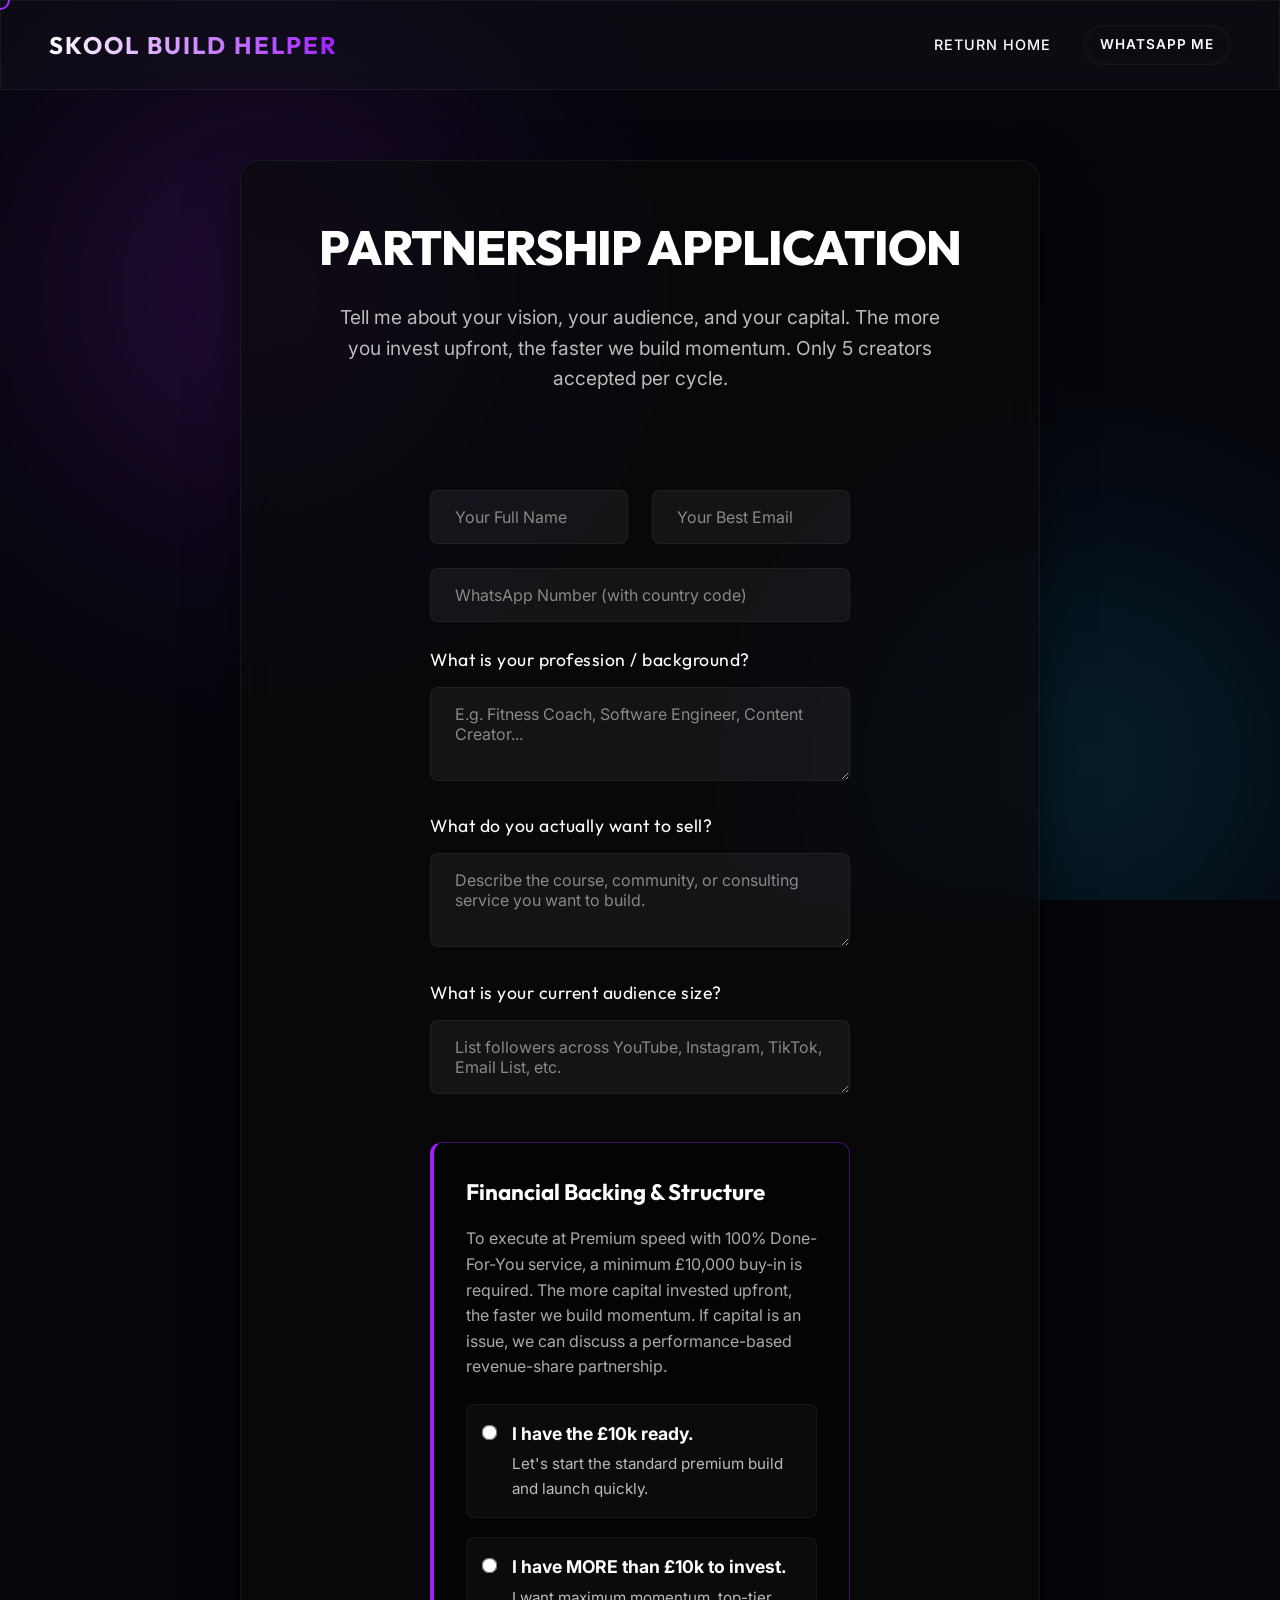
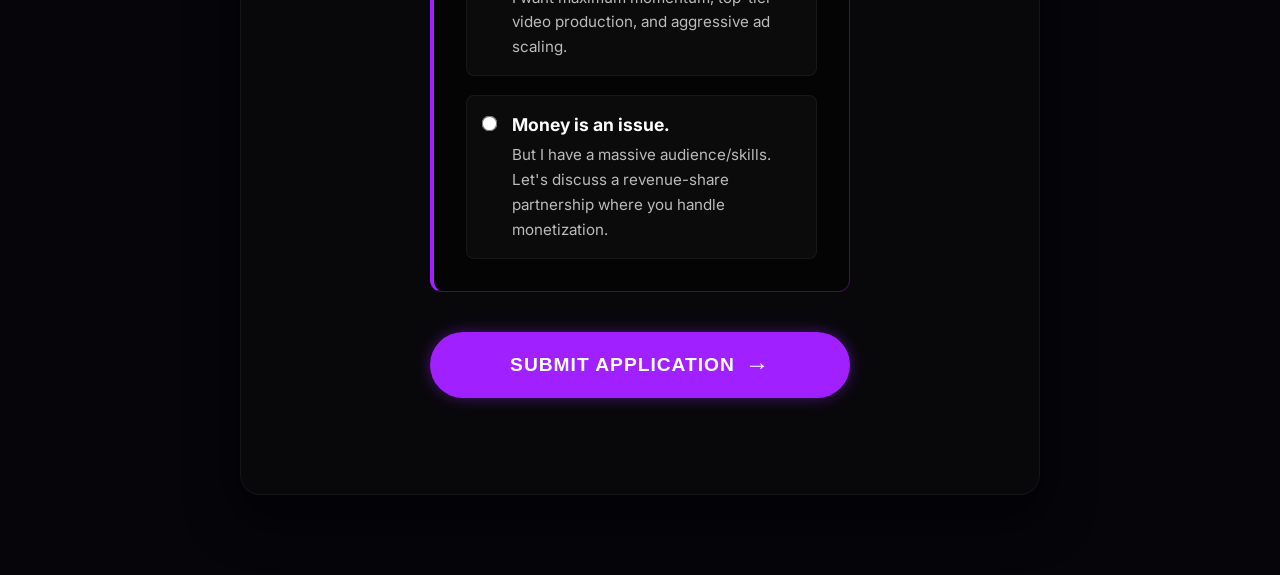
==== apply.html @ 01509dc5 "Added application form page and updated hero buttons with alternative WhatsApp split paths" ====
<!DOCTYPE html>
<html lang="en">
<head>
  <meta charset="UTF-8">
  <meta name="viewport" content="width=device-width, initial-scale=1.0">
  <title>Apply For Partnership | SKOOL BUILD HELPER</title>
  <meta name="description" content="Apply for a 100% Done-For-You Skool community build or revenue-share partnership.">
  <link rel="preconnect" href="https://fonts.googleapis.com">
  <link rel="preconnect" href="https://fonts.gstatic.com" crossorigin>
  <link href="https://fonts.googleapis.com/css2?family=Inter:wght@300;400;500;600&family=Outfit:wght@400;500;700;800&display=swap" rel="stylesheet">
  <link rel="stylesheet" href="styles.css">
</head>
<body>

  <!-- Background Layer -->
  <div class="abstract-bg">
    <div class="wireframe-layer"></div>
    <div class="orb orb-1"></div>
    <div class="orb orb-2"></div>
    <div class="glow-layer"></div>
  </div>

  <div class="cursor"></div>

  <!-- Navigation -->
  <nav class="desktop-nav glass" style="display: flex; justify-content: space-between; align-items: center; padding: 1.5rem 3rem; position: fixed; width: 100%; top: 0; z-index: 1000; border-bottom: 1px solid var(--glass-border);">
    <div class="logo">
      <h2 style="margin: 0; font-family: var(--font-heading); color: #fff; font-size: 1.5rem; letter-spacing: 2px;">SKOOL BUILD HELPER</h2>
    </div>
    <ul class="nav-links" style="list-style: none; display: flex; gap: 2rem; margin: 0; padding: 0; align-items: center;">
      <li><a href="index.html" style="color: #fff; text-decoration: none; font-weight: 500; letter-spacing: 1px; transition: color 0.3s ease;">RETURN HOME</a></li>
      <li><a href="https://wa.me/447538068550" class="btn btn-outline" style="border-width: 1px; padding: 0.5rem 1rem;">WHATSAPP ME</a></li>
    </ul>
  </nav>

  <main style="padding-top: 10rem; padding-bottom: 5rem; min-height: 100vh; display: flex; align-items: center; justify-content: center;">
    <div class="container" style="width: 100%; max-width: 1200px; margin: 0 auto; padding: 0 2rem;">
      
      <div class="glass-card section-card slide-up visible" style="max-width: 800px; margin: 0 auto; padding: 3rem; background: rgba(10, 10, 12, 0.7); backdrop-filter: blur(20px); -webkit-backdrop-filter: blur(20px); border: 1px solid var(--glass-border); border-radius: 20px; box-shadow: 0 20px 50px rgba(0,0,0,0.5);">
        <div style="text-align: center; margin-bottom: 3rem;">
          <h2 class="section-title" style="font-size: 3rem; font-family: var(--font-heading); font-weight: 800; letter-spacing: -1px; margin-bottom: 1rem; color: #fff;">PARTNERSHIP <span style="color: var(--accent-light);">APPLICATION</span></h2>
          <p style="color: #bbb; font-size: 1.2rem; line-height: 1.6; max-width: 600px; margin: 0 auto;">Tell me about your vision, your audience, and your capital. The more you invest upfront, the faster we build momentum. Only 5 creators accepted per cycle.</p>
        </div>
        
        <form class="waitlist-form" action="https://formsubmit.co/your-email-here" method="POST" style="display: flex; flex-direction: column; gap: 1.5rem;">
          
          <!-- Basic Info -->
          <div style="display: grid; grid-template-columns: 1fr 1fr; gap: 1.5rem;">
            <input type="text" name="name" class="form-input" placeholder="Your Full Name" required style="width: 100%; padding: 1rem 1.5rem; background: rgba(255, 255, 255, 0.05); border: 1px solid var(--glass-border); border-radius: 8px; color: #fff; font-family: var(--font-body); outline: none; transition: border-color 0.3s ease;">
            <input type="email" name="email" class="form-input" placeholder="Your Best Email" required style="width: 100%; padding: 1rem 1.5rem; background: rgba(255, 255, 255, 0.05); border: 1px solid var(--glass-border); border-radius: 8px; color: #fff; font-family: var(--font-body); outline: none; transition: border-color 0.3s ease;">
          </div>
          
          <input type="tel" name="phone" class="form-input" placeholder="WhatsApp Number (with country code)" required style="width: 100%; padding: 1rem 1.5rem; background: rgba(255, 255, 255, 0.05); border: 1px solid var(--glass-border); border-radius: 8px; color: #fff; font-family: var(--font-body); outline: none; transition: border-color 0.3s ease;">
          
          <!-- Deep Dive Questions -->
          <div>
            <label style="display: block; color: #fff; font-family: var(--font-heading); margin-bottom: 0.8rem; font-size: 1.1rem; letter-spacing: 0.5px;">What is your profession / background?</label>
            <textarea name="profession" class="form-input" rows="3" placeholder="E.g. Fitness Coach, Software Engineer, Content Creator..." required style="width: 100%; padding: 1rem 1.5rem; background: rgba(255, 255, 255, 0.05); border: 1px solid var(--glass-border); border-radius: 8px; color: #fff; font-family: var(--font-body); outline: none; transition: border-color 0.3s ease; resize: vertical;"></textarea>
          </div>

          <div>
            <label style="display: block; color: #fff; font-family: var(--font-heading); margin-bottom: 0.8rem; font-size: 1.1rem; letter-spacing: 0.5px;">What do you actually want to sell?</label>
            <textarea name="offer" class="form-input" rows="3" placeholder="Describe the course, community, or consulting service you want to build." required style="width: 100%; padding: 1rem 1.5rem; background: rgba(255, 255, 255, 0.05); border: 1px solid var(--glass-border); border-radius: 8px; color: #fff; font-family: var(--font-body); outline: none; transition: border-color 0.3s ease; resize: vertical;"></textarea>
          </div>

          <div>
            <label style="display: block; color: #fff; font-family: var(--font-heading); margin-bottom: 0.8rem; font-size: 1.1rem; letter-spacing: 0.5px;">What is your current audience size?</label>
            <textarea name="audience" class="form-input" rows="2" placeholder="List followers across YouTube, Instagram, TikTok, Email List, etc." required style="width: 100%; padding: 1rem 1.5rem; background: rgba(255, 255, 255, 0.05); border: 1px solid var(--glass-border); border-radius: 8px; color: #fff; font-family: var(--font-body); outline: none; transition: border-color 0.3s ease; resize: vertical;"></textarea>
          </div>

          <!-- Financial Qualification -->
          <div style="margin-top: 1rem; padding: 2rem; background: rgba(0,0,0,0.4); border-radius: 12px; border: 1px solid rgba(160,32,255,0.4); border-left: 4px solid var(--accent-color);">
            <label style="display: block; color: var(--accent-light); font-family: var(--font-heading); margin-bottom: 1rem; font-size: 1.4rem; font-weight: 700;">Financial Backing &amp; Structure</label>
            <p style="color: #aaa; margin-bottom: 1.5rem; font-size: 1rem; line-height: 1.6;">To execute at Premium speed with 100% Done-For-You service, a minimum £10,000 buy-in is required. The more capital invested upfront, the faster we build momentum. If capital is an issue, we can discuss a performance-based revenue-share partnership.</p>
            
            <div style="display: flex; flex-direction: column; gap: 1.2rem;">
              
              <label style="color: #fff; display: flex; align-items: flex-start; gap: 1rem; cursor: pointer; padding: 1rem; background: rgba(255,255,255,0.03); border: 1px solid var(--glass-border); border-radius: 8px; transition: background 0.2s ease;">
                <input type="radio" name="funding" value="10k_ready" required style="margin-top: 5px; transform: scale(1.2); accent-color: var(--accent-color);">
                <div style="line-height: 1.5;">
                  <strong style="display: block; font-size: 1.1rem; color: #fff; margin-bottom: 4px;">I have the £10k ready.</strong>
                  <span style="color: #bbb; font-size: 0.95rem;">Let's start the standard premium build and launch quickly.</span>
                </div>
              </label>
              
              <label style="color: #fff; display: flex; align-items: flex-start; gap: 1rem; cursor: pointer; padding: 1rem; background: rgba(255,255,255,0.03); border: 1px solid var(--glass-border); border-radius: 8px; transition: background 0.2s ease;">
                <input type="radio" name="funding" value="more_than_10k" style="margin-top: 5px; transform: scale(1.2); accent-color: var(--accent-color);">
                <div style="line-height: 1.5;">
                  <strong style="display: block; font-size: 1.1rem; color: #fff; margin-bottom: 4px;">I have MORE than £10k to invest.</strong>
                  <span style="color: #bbb; font-size: 0.95rem;">I want maximum momentum, top-tier video production, and aggressive ad scaling.</span>
                </div>
              </label>
              
              <label style="color: #fff; display: flex; align-items: flex-start; gap: 1rem; cursor: pointer; padding: 1rem; background: rgba(255,255,255,0.03); border: 1px solid var(--glass-border); border-radius: 8px; transition: background 0.2s ease;">
                <input type="radio" name="funding" value="revenue_share" style="margin-top: 5px; transform: scale(1.2); accent-color: var(--accent-color);">
                <div style="line-height: 1.5;">
                  <strong style="display: block; font-size: 1.1rem; color: #fff; margin-bottom: 4px;">Money is an issue.</strong>
                  <span style="color: #bbb; font-size: 0.95rem;">But I have a massive audience/skills. Let's discuss a revenue-share partnership where you handle monetization.</span>
                </div>
              </label>

            </div>
          </div>

          <button type="submit" class="btn btn-primary form-submit" style="margin-top: 1rem; font-size: 1.2rem; padding: 1.2rem; width: 100%; border: none; cursor: pointer; display: flex; justify-content: center; align-items: center; gap: 10px;">
            <span>SUBMIT APPLICATION</span>
            <span style="font-size: 1.5rem;">→</span>
          </button>
        </form>
      </div>

    </div>
  </main>

  <script src="script.js"></script>
  
  <style>
    .form-input:focus {
      border-color: var(--accent-color) !important;
      box-shadow: 0 0 15px rgba(160,32,255,0.2) !important;
    }
    label:hover {
      background: rgba(255,255,255,0.08) !important;
    }
  </style>
</body>
</html>
---- styles.css ----
:root {
  --bg-color: #05050a;
  --text-color: #ffffff;
  --accent-color: #a020ff;
  --accent-hover: #b84dff;
  --glass-bg: rgba(20, 20, 30, 0.4);
  --glass-border: rgba(255, 255, 255, 0.05);
  --font-heading: 'Outfit', sans-serif;
  --font-body: 'Inter', sans-serif;
}

* {
  box-sizing: border-box;
  margin: 0;
  padding: 0;
}

body {
  background-color: var(--bg-color);
  color: var(--text-color);
  font-family: var(--font-body);
  line-height: 1.6;
  overflow-x: hidden;
  cursor: none;
}

/* Custom Cursor */
.cursor {
  width: 20px;
  height: 20px;
  border: 2px solid var(--accent-color);
  border-radius: 50%;
  position: fixed;
  pointer-events: none;
  z-index: 9999;
  transform: translate(-50%, -50%);
  transition: transform 0.1s ease, background 0.2s ease;
  mix-blend-mode: screen;
}
.cursor.hovered {
  background: var(--accent-color);
  transform: translate(-50%, -50%) scale(1.5);
}

h1, h2, h3, .logo {
  font-family: var(--font-heading);
}

a {
  text-decoration: none;
  color: inherit;
  cursor: none;
}

.container {
  max-width: 1200px;
  margin: 0 auto;
  padding: 0 2rem;
}

.text-center { text-align: center; }
.text-left { text-align: left; }
.mt-4 { margin-top: 2rem; }

/* Glassmorphism */
.glass {
  background: var(--glass-bg);
  backdrop-filter: blur(12px);
  -webkit-backdrop-filter: blur(12px);
  border: 1px solid var(--glass-border);
}

.glass-card {
  background: rgba(30, 30, 40, 0.4);
  backdrop-filter: blur(16px);
  -webkit-backdrop-filter: blur(16px);
  border: 1px solid rgba(255, 255, 255, 0.08);
  border-radius: 24px;
  padding: 4rem;
  box-shadow: 0 8px 32px 0 rgba(0, 0, 0, 0.5);
}

/* Navbar */
.navbar {
  position: fixed;
  top: 0;
  width: 100%;
  z-index: 100;
  border-bottom: 1px solid var(--glass-border);
}

.nav-container {
  display: flex;
  justify-content: space-between;
  align-items: center;
  max-width: 1400px;
  margin: 0 auto;
  padding: 1rem 2rem;
}

.logo {
  font-size: 1.5rem;
  font-weight: 900;
  letter-spacing: 2px;
  background: linear-gradient(to right, #fff, var(--accent-color));
  -webkit-background-clip: text;
  background-clip: text;
  -webkit-text-fill-color: transparent;
  text-transform: uppercase;
}

.nav-links {
  display: flex;
  gap: 2rem;
  align-items: center;
}

.nav-links a:not(.btn) {
  font-size: 0.9rem;
  font-weight: 500;
  text-transform: uppercase;
  letter-spacing: 1px;
  transition: color 0.3s;
}

.nav-links a:not(.btn):hover {
  color: var(--accent-hover);
}

/* Buttons */
.btn {
  display: inline-flex;
  align-items: center;
  justify-content: center;
  padding: 0.8rem 1.5rem;
  border-radius: 50px;
  font-weight: 600;
  text-transform: uppercase;
  letter-spacing: 1px;
  font-size: 0.85rem;
  cursor: none;
  transition: all 0.3s ease;
  position: relative;
  overflow: hidden;
}

.btn.lg {
  padding: 1rem 2.5rem;
  font-size: 1rem;
}

.btn-primary {
  background: var(--accent-color);
  color: #fff;
  border: 1px solid var(--accent-color);
  box-shadow: 0 0 15px rgba(160, 32, 255, 0.4);
}

.btn-primary:hover {
  background: var(--accent-hover);
  box-shadow: 0 0 25px rgba(160, 32, 255, 0.6);
  transform: translateY(-2px);
}

.btn-outline {
  background: transparent;
  color: #fff;
  border: 1px solid var(--glass-border);
  box-shadow: inset 0 0 10px rgba(255, 255, 255, 0.05);
}

.btn-outline:hover {
  background: rgba(255, 255, 255, 0.05);
  border-color: rgba(255, 255, 255, 0.2);
  transform: translateY(-2px);
}

/* Shining Effect */
.button-shine::after {
  content: '';
  position: absolute;
  top: 0;
  left: -100%;
  width: 50%;
  height: 100%;
  background: linear-gradient(90deg, transparent, rgba(255,255,255,0.4), transparent);
  transform: skewX(-20deg);
  animation: shine 4s infinite;
}

@keyframes shine {
  0% { left: -100%; }
  20% { left: 200%; }
  100% { left: 200%; }
}

/* Hero Section */
.hero {
  min-height: 100vh;
  display: flex;
  align-items: center;
  justify-content: center;
  position: relative;
  padding-top: 80px;
  overflow: hidden;
}

/* Animated Abstract Background */
.abstract-bg {
  position: fixed;
  top: 0;
  left: 0;
  width: 100vw;
  height: 100vh;
  z-index: -2;
  overflow: hidden;
  background: var(--bg-color);
}

.abstract-grid {
  position: absolute;
  width: 200vw;
  height: 200vh;
  top: 0; left: -50vw;
  background-image:
    linear-gradient(rgba(160, 32, 255, 0.08) 1px, transparent 1px),
    linear-gradient(90deg, rgba(160, 32, 255, 0.08) 1px, transparent 1px);
  background-size: 60px 60px;
  transform: perspective(600px) rotateX(60deg) translateY(-100px);
  animation: gridMove 20s linear infinite;
  mask-image: linear-gradient(to top, rgba(0,0,0,1) 0%, rgba(0,0,0,0) 100%);
  -webkit-mask-image: linear-gradient(to top, rgba(0,0,0,1) 0%, rgba(0,0,0,0) 100%);
}

.wireframe-layer {
  position: absolute;
  inset: 0;
  background: repeating-linear-gradient(
    45deg,
    rgba(160, 32, 255, 0.02) 0px,
    rgba(160, 32, 255, 0.02) 2px,
    transparent 2px,
    transparent 15px
  );
  z-index: 0;
  mask-image: radial-gradient(circle at center, rgba(0,0,0,1) 0%, rgba(0,0,0,0) 60%);
  -webkit-mask-image: radial-gradient(circle at center, rgba(0,0,0,1) 0%, rgba(0,0,0,0) 60%);
  pointer-events: none;
  opacity: 0.6;
}

@keyframes gridMove {
  0% { transform: perspective(600px) rotateX(60deg) translateY(-100px); }
  100% { transform: perspective(600px) rotateX(60deg) translateY(-50px); }
}

.orb {
  position: absolute;
  border-radius: 50%;
  filter: blur(80px);
  opacity: 0.5;
  animation: orb-float 20s infinite ease-in-out alternate;
  mix-blend-mode: screen;
}

.orb-1 {
  width: 60vw;
  height: 60vw;
  max-width: 800px;
  max-height: 800px;
  background: radial-gradient(circle, rgba(160, 32, 255, 0.4) 0%, rgba(48, 0, 128, 0.1) 60%, transparent 100%);
  top: -10%;
  left: -10%;
  animation-duration: 25s;
}

.orb-2 {
  width: 50vw;
  height: 50vw;
  max-width: 700px;
  max-height: 700px;
  background: radial-gradient(circle, rgba(0, 200, 255, 0.3) 0%, rgba(0, 100, 200, 0.1) 60%, transparent 100%);
  bottom: -20%;
  right: -10%;
  animation-duration: 22s;
  animation-delay: -5s;
}

.orb-3 {
  width: 40vw;
  height: 40vw;
  max-width: 600px;
  max-height: 600px;
  background: radial-gradient(circle, rgba(255, 50, 150, 0.3) 0%, rgba(150, 0, 100, 0.1) 60%, transparent 100%);
  top: 40%;
  left: 30%;
  animation-duration: 28s;
  animation-delay: -10s;
}

@keyframes orb-float {
  0% { transform: translate(0, 0) scale(1); }
  33% { transform: translate(10vw, -10vh) scale(1.1); }
  66% { transform: translate(-5vw, 15vh) scale(0.9); }
  100% { transform: translate(0, 0) scale(1); }
}

.hero-content {
  text-align: center;
  max-width: 900px;
  padding: 2rem;
  z-index: 1;
}

.ambient-float {
  animation: float 6s ease-in-out infinite;
}

@keyframes float {
  0% { transform: translateY(0px); }
  50% { transform: translateY(-15px); }
  100% { transform: translateY(0px); }
}

.subtitle {
  font-size: 0.9rem;
  letter-spacing: 4px;
  color: var(--accent-color);
  font-weight: 700;
  text-transform: uppercase;
  margin-bottom: 2rem;
  filter: drop-shadow(0 0 8px rgba(160,32,255,0.6));
}

.glowing-subtitle {
  font-size: 1.2rem;
  letter-spacing: 6px;
  background: linear-gradient(90deg, #fff, var(--accent-color), #fff);
  -webkit-background-clip: text;
  background-clip: text;
  -webkit-text-fill-color: transparent;
  background-size: 200% auto;
  animation: shine-text 3s linear infinite;
}

@keyframes shine-text {
  0% { background-position: 0% center; }
  100% { background-position: 200% center; }
}

.hero-title {
  font-size: 5rem;
  line-height: 1.1;
  margin-bottom: 1.5rem;
  background: linear-gradient(to bottom right, #fff, #bbbbcc);
  -webkit-background-clip: text;
  background-clip: text;
  -webkit-text-fill-color: transparent;
}

.hero-description {
  font-size: 1.25rem;
  color: #ccc;
  margin-bottom: 3rem;
  max-width: 700px;
  margin-left: auto;
  margin-right: auto;
}

.hero-actions {
  display: flex;
  gap: 1.5rem;
  justify-content: center;
  align-items: center;
}

/* Sections */
section {
  padding: 6rem 0;
}

.section-title {
  font-size: 3rem;
  margin-bottom: 1rem;
  text-align: center;
}

.section-subtitle {
  text-align: center;
  color: #aaa;
  margin-bottom: 4rem;
  font-size: 1.1rem;
}

.grid-3 {
  display: grid;
  grid-template-columns: repeat(auto-fit, minmax(300px, 1fr));
  gap: 2rem;
  margin-top: 4rem;
}

.feature-card {
  padding: 2.5rem;
  border-radius: 20px;
  transition: transform 0.3s, box-shadow 0.3s, background 0.3s;
  background: rgba(30, 30, 40, 0.3);
}

.feature-card:hover {
  transform: translateY(-8px);
  box-shadow: 0 10px 30px rgba(160, 32, 255, 0.15);
  border-color: rgba(160, 32, 255, 0.4);
}

.feature-card h3 {
  font-size: 1.5rem;
  margin-bottom: 1rem;
  color: #fff;
}

.feature-card p {
  color: #bbb;
  font-size: 1.05rem;
}

.about-grid {
  display: flex;
  flex-direction: column;
  align-items: center;
  text-align: center;
  max-width: 800px;
  margin: 0 auto;
}

.about-content p {
  color: #ccc;
  font-size: 1.15rem;
  margin-bottom: 1.5rem;
}

/* Pricing Section */
.pricing-card {
  max-width: 550px;
  margin: 0 auto;
  text-align: center;
}

.price {
  font-size: 2.5rem;
  font-family: var(--font-heading);
  font-weight: 700;
  margin: 1.5rem 0;
  color: var(--accent-color);
  text-shadow: 0 0 15px rgba(160, 32, 255, 0.5);
}

.benefits {
  list-style: none;
  text-align: left;
  margin: 2rem auto;
  max-width: 400px;
}

.benefits li {
  margin-bottom: 1.2rem;
  color: #ddd;
  position: relative;
  padding-left: 2rem;
  font-size: 1.1rem;
}

.benefits li::before {
  content: '✦';
  color: var(--accent-color);
  position: absolute;
  left: 0;
}

/* ROI Section Grid Elements */
.math-variant {
  padding: 2.5rem 1.5rem;
  transition: transform 0.3s ease, border-color 0.3s ease;
}

.math-variant:hover {
  transform: translateY(-5px) scale(1.02);
  border-color: rgba(160, 32, 255, 0.4);
}

.math-label {
  font-size: 1.2rem;
  color: #bbb;
  margin-bottom: 1rem;
  font-family: var(--font-heading);
}

.math-members {
  font-size: 2.5rem;
  color: var(--accent-color);
  font-weight: 700;
  font-family: var(--font-heading);
  line-height: 1;
}

.math-sub {
  color: #666;
  font-size: 0.85rem;
  text-transform: uppercase;
  letter-spacing: 2px;
  margin-top: 0.5rem;
}

.math-total {
  font-size: 1.4rem;
  color: #00ff88;
  margin-top: 1.5rem;
  font-weight: 700;
}

/* Form Elements */
.waitlist-form {
  max-width: 500px;
  margin: 0 auto;
  padding: 3rem 2.5rem;
  display: flex;
  flex-direction: column;
  gap: 1.5rem;
}

.form-input {
  width: 100%;
  padding: 1.2rem;
  border-radius: 12px;
  border: 1px solid rgba(255, 255, 255, 0.1);
  background: rgba(0, 0, 0, 0.4);
  color: #fff;
  font-family: var(--font-body);
  font-size: 1rem;
  outline: none;
  transition: all 0.3s ease;
}

.form-input:focus {
  border-color: var(--accent-color);
  box-shadow: 0 0 15px rgba(160, 32, 255, 0.3);
  background: rgba(0, 0, 0, 0.6);
}

.form-input::placeholder {
  color: #888;
}

.form-submit {
  width: 100%;
  border: none;
  cursor: pointer;
  margin-top: 0.5rem;
  font-size: 1rem;
}

/* Footer */
footer {
  padding: 3rem 0;
  border-top: 1px solid var(--glass-border);
}

/* Animations */
.title-surge {
  opacity: 0;
  animation: titleSurgeAnim 1s cubic-bezier(0.16, 1, 0.3, 1) forwards;
}

@keyframes titleSurgeAnim {
  0% {
    opacity: 0;
    transform: translateY(40px) scale(0.95);
  }
  100% {
    opacity: 1;
    transform: translateY(0) scale(1);
  }
}

.slide-up {
  opacity: 0;
  transform: translateY(30px);
  transition: all 0.8s ease;
}

.slide-up.visible {
  opacity: 1;
  transform: translateY(0);
}

.delay-1 { transition-delay: 0.1s; animation-delay: 0.1s; }
.delay-2 { transition-delay: 0.2s; animation-delay: 0.2s; }
.delay-3 { transition-delay: 0.3s; animation-delay: 0.3s; }
.delay-4 { transition-delay: 0.4s; animation-delay: 0.4s; }

/* Mobile Menu Toggle */
.mobile-menu-toggle {
  display: none;
  flex-direction: column;
  gap: 5px;
  cursor: pointer;
  z-index: 200;
}

.mobile-menu-toggle span {
  width: 25px;
  height: 2px;
  background: #fff;
  transition: 0.3s;
}

.mobile-menu-toggle.active span:nth-child(1) {
  transform: translateY(7px) rotate(45deg);
}

.mobile-menu-toggle.active span:nth-child(2) {
  opacity: 0;
}

.mobile-menu-toggle.active span:nth-child(3) {
  transform: translateY(-7px) rotate(-45deg);
}

/* Mobile Nav Drawer */
.mobile-nav {
  position: fixed;
  top: 0;
  right: -100%;
  width: 100%;
  height: 100vh;
  background: rgba(10, 10, 15, 0.95);
  backdrop-filter: blur(20px);
  -webkit-backdrop-filter: blur(20px);
  display: flex;
  flex-direction: column;
  justify-content: center;
  align-items: center;
  gap: 2rem;
  transition: right 0.4s cubic-bezier(0.16, 1, 0.3, 1);
  z-index: 99;
}

.mobile-nav.open {
  right: 0;
}

.mobile-nav a:not(.btn) {
  font-size: 1.5rem;
  font-family: var(--font-heading);
  text-transform: uppercase;
  letter-spacing: 2px;
  color: #fff;
  transition: color 0.3s;
}

.mobile-nav a:hover {
  color: var(--accent-color);
}

/* WhatsApp Float */
.whatsapp-float {
  position: fixed;
  bottom: 30px;
  right: 30px;
  background: var(--accent-color);
  color: #fff;
  border-radius: 50px;
  padding: 12px 24px;
  display: flex;
  align-items: center;
  gap: 10px;
  font-family: var(--font-heading);
  font-weight: 700;
  text-transform: uppercase;
  letter-spacing: 1px;
  box-shadow: 0 4px 20px rgba(160, 32, 255, 0.4);
  z-index: 1000;
  transition: transform 0.3s ease, background 0.3s ease, box-shadow 0.3s ease;
  overflow: hidden;
  text-decoration: none;
}

.whatsapp-float:hover {
  background: var(--accent-hover);
  transform: translateY(-3px);
  box-shadow: 0 6px 25px rgba(160, 32, 255, 0.6);
}

/* Responsive */
@media (max-width: 768px) {
  .hero-title { font-size: 3rem; }
  .hero-description { font-size: 1.1rem; padding: 0 1rem; }
  .hero-actions { flex-direction: column; width: 100%; }
  .hero-actions .btn { width: 100%; max-width: 300px; }
  .grid-3 { grid-template-columns: 1fr; }
  .glass-card { padding: 2.5rem 1.5rem; }
  .nav-links { display: none; }
  .mobile-menu-toggle { display: flex; }
  
  /* Disable custom cursor on mobile/touch interfaces */
  body { cursor: auto; }
  a, .btn, .mobile-menu-toggle { cursor: pointer; }
  .cursor { display: none !important; }
  
  .whatsapp-float {
    bottom: 20px;
    right: 20px;
    padding: 10px 15px;
    font-size: 0.85rem;
  }
  .whatsapp-float svg {
    width: 20px;
    height: 20px;
  }
  
  /* Adjusted abstract bg sizing for mobile handled primarily by vw/vh */
}
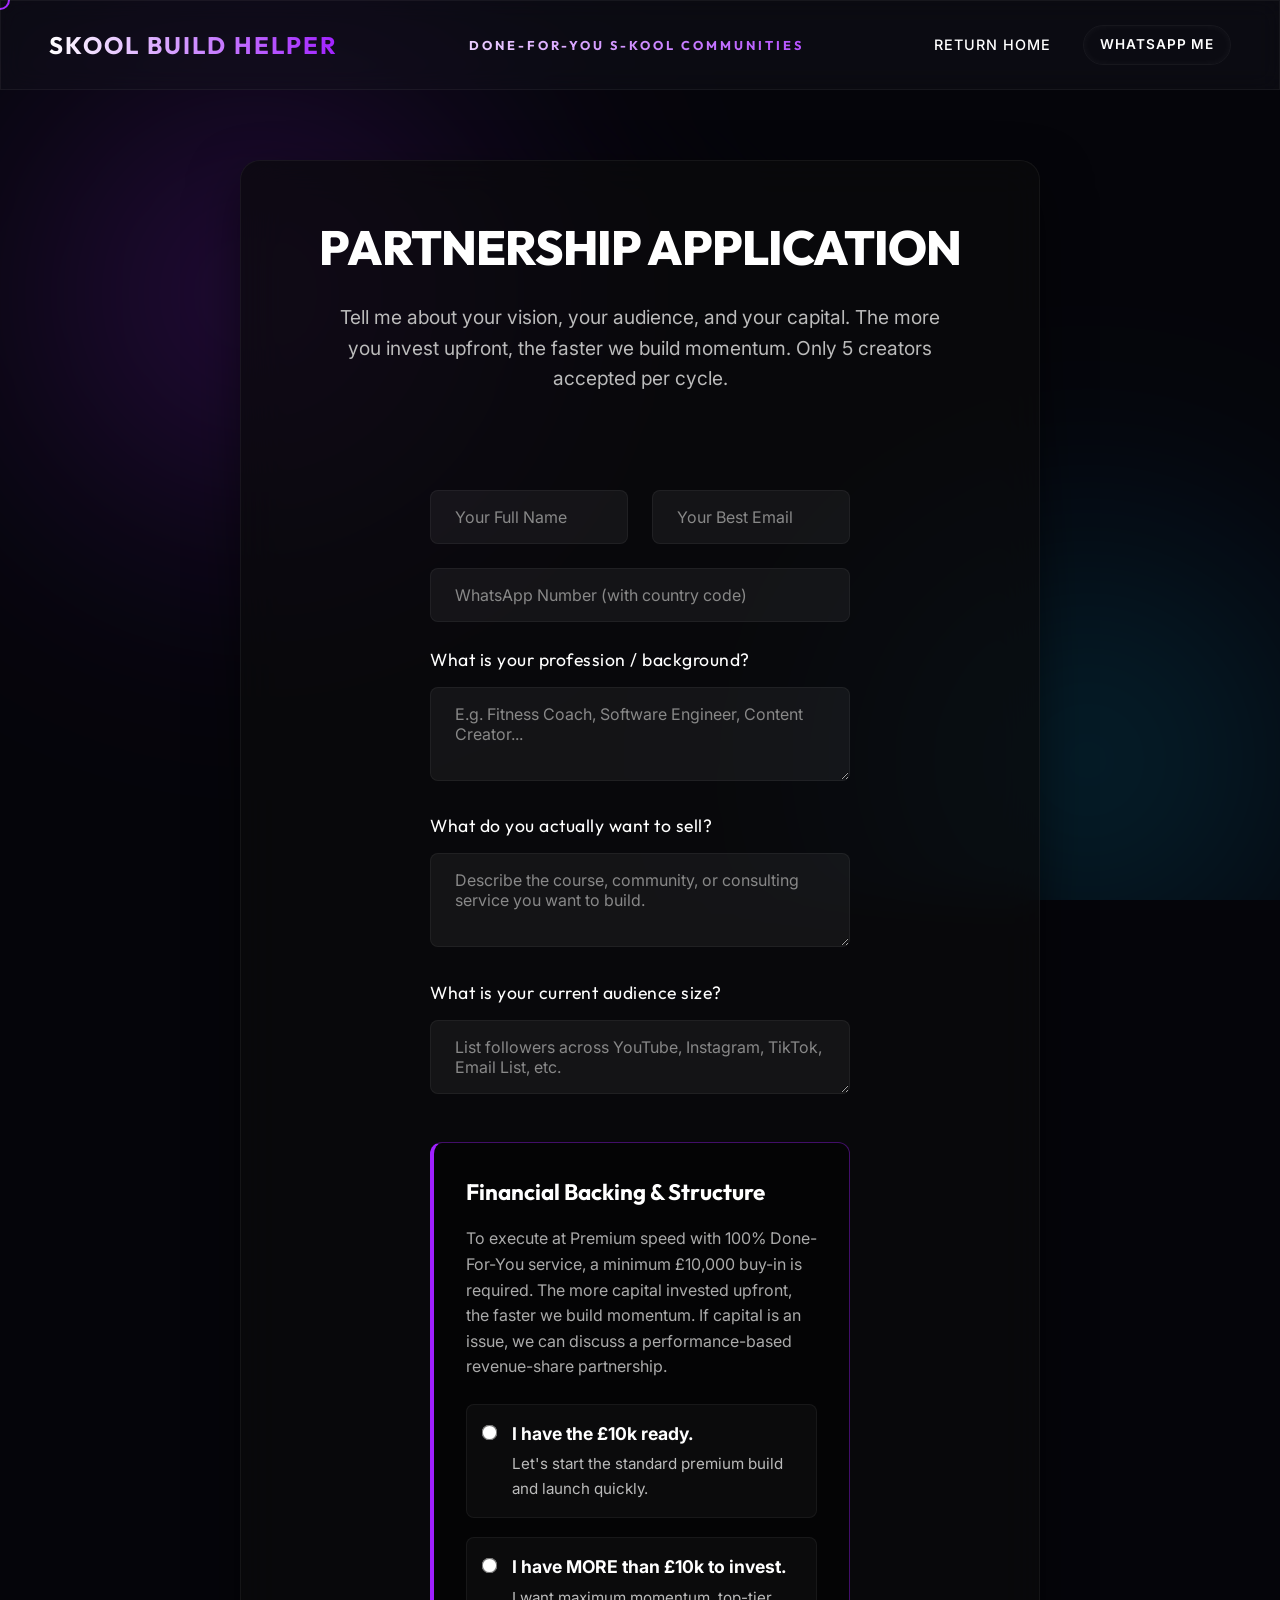
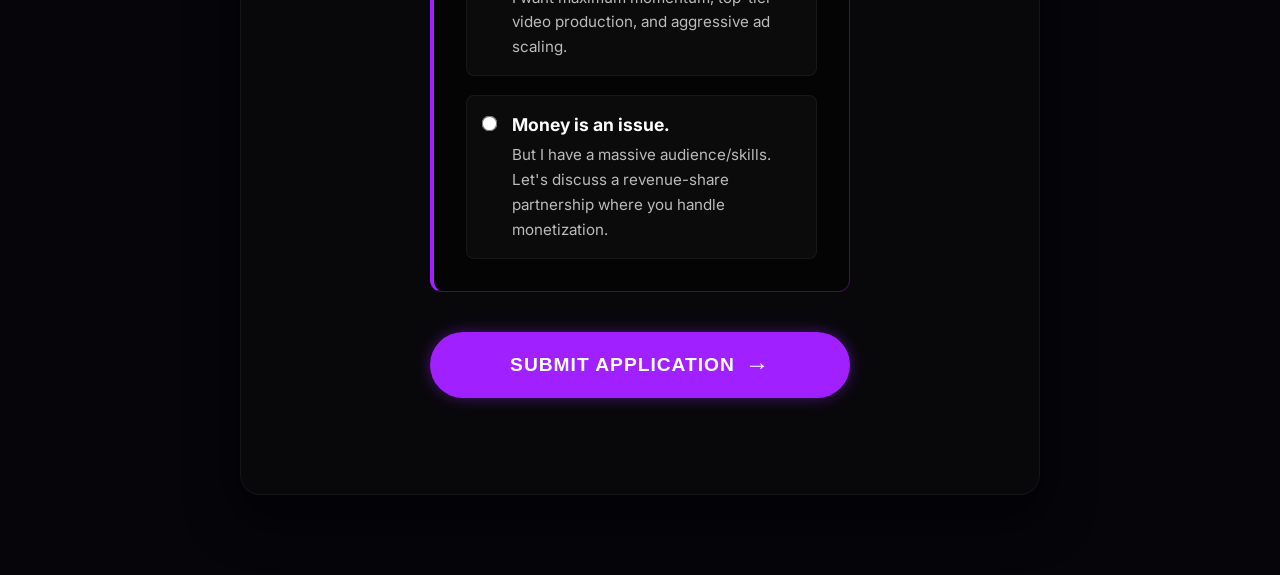
==== commit edfefc10: "Update top banner pinning and optimize for mobile" ====
--- a/apply.html
+++ b/apply.html
@@ -27,6 +27,10 @@
     <div class="logo">
       <h2 style="margin: 0; font-family: var(--font-heading); color: #fff; font-size: 1.5rem; letter-spacing: 2px;">SKOOL BUILD HELPER</h2>
     </div>
+    
+    <span class="glowing-subtitle hide-mobile" style="font-size: 0.8rem; letter-spacing: 3px; font-weight: 700; font-family: var(--font-heading); text-transform: uppercase; flex-grow: 1; text-align: center;">
+      DONE-FOR-YOU S-KOOL COMMUNITIES
+    </span>
     <ul class="nav-links" style="list-style: none; display: flex; gap: 2rem; margin: 0; padding: 0; align-items: center;">
       <li><a href="index.html" style="color: #fff; text-decoration: none; font-weight: 500; letter-spacing: 1px; transition: color 0.3s ease;">RETURN HOME</a></li>
       <li><a href="https://wa.me/447538068550" class="btn btn-outline" style="border-width: 1px; padding: 0.5rem 1rem;">WHATSAPP ME</a></li>
--- a/styles.css
+++ b/styles.css
@@ -5,8 +5,8 @@
   --accent-hover: #b84dff;
   --glass-bg: rgba(20, 20, 30, 0.4);
   --glass-border: rgba(255, 255, 255, 0.05);
-  --font-heading: 'Outfit', sans-serif;
-  --font-body: 'Inter', sans-serif;
+  --font-heading: "Outfit", sans-serif;
+  --font-body: "Inter", sans-serif;
 }
 
 * {
@@ -34,7 +34,9 @@
   pointer-events: none;
   z-index: 9999;
   transform: translate(-50%, -50%);
-  transition: transform 0.1s ease, background 0.2s ease;
+  transition:
+    transform 0.1s ease,
+    background 0.2s ease;
   mix-blend-mode: screen;
 }
 .cursor.hovered {
@@ -42,7 +44,10 @@
   transform: translate(-50%, -50%) scale(1.5);
 }
 
-h1, h2, h3, .logo {
+h1,
+h2,
+h3,
+.logo {
   font-family: var(--font-heading);
 }
 
@@ -58,9 +63,15 @@
   padding: 0 2rem;
 }
 
-.text-center { text-align: center; }
-.text-left { text-align: left; }
-.mt-4 { margin-top: 2rem; }
+.text-center {
+  text-align: center;
+}
+.text-left {
+  text-align: left;
+}
+.mt-4 {
+  margin-top: 2rem;
+}
 
 /* Glassmorphism */
 .glass {
@@ -132,8 +143,8 @@
   display: inline-flex;
   align-items: center;
   justify-content: center;
-  padding: 0.8rem 1.5rem;
-  border-radius: 50px;
+  padding: 0.6rem 1.5rem;
+  border-radius: 9999px;
   font-weight: 600;
   text-transform: uppercase;
   letter-spacing: 1px;
@@ -145,8 +156,8 @@
 }
 
 .btn.lg {
-  padding: 1rem 2.5rem;
-  font-size: 1rem;
+  padding: 0.8rem 1.2rem;
+  font-size: 0.95rem;
 }
 
 .btn-primary {
@@ -177,21 +188,32 @@
 
 /* Shining Effect */
 .button-shine::after {
-  content: '';
+  content: "";
   position: absolute;
   top: 0;
   left: -100%;
   width: 50%;
   height: 100%;
-  background: linear-gradient(90deg, transparent, rgba(255,255,255,0.4), transparent);
+  background: linear-gradient(
+    90deg,
+    transparent,
+    rgba(255, 255, 255, 0.4),
+    transparent
+  );
   transform: skewX(-20deg);
   animation: shine 4s infinite;
 }
 
 @keyframes shine {
-  0% { left: -100%; }
-  20% { left: 200%; }
-  100% { left: 200%; }
+  0% {
+    left: -100%;
+  }
+  20% {
+    left: 200%;
+  }
+  100% {
+    left: 200%;
+  }
 }
 
 /* Hero Section */
@@ -221,15 +243,24 @@
   position: absolute;
   width: 200vw;
   height: 200vh;
-  top: 0; left: -50vw;
+  top: 0;
+  left: -50vw;
   background-image:
     linear-gradient(rgba(160, 32, 255, 0.08) 1px, transparent 1px),
     linear-gradient(90deg, rgba(160, 32, 255, 0.08) 1px, transparent 1px);
   background-size: 60px 60px;
   transform: perspective(600px) rotateX(60deg) translateY(-100px);
   animation: gridMove 20s linear infinite;
-  mask-image: linear-gradient(to top, rgba(0,0,0,1) 0%, rgba(0,0,0,0) 100%);
-  -webkit-mask-image: linear-gradient(to top, rgba(0,0,0,1) 0%, rgba(0,0,0,0) 100%);
+  mask-image: linear-gradient(
+    to top,
+    rgba(0, 0, 0, 1) 0%,
+    rgba(0, 0, 0, 0) 100%
+  );
+  -webkit-mask-image: linear-gradient(
+    to top,
+    rgba(0, 0, 0, 1) 0%,
+    rgba(0, 0, 0, 0) 100%
+  );
 }
 
 .wireframe-layer {
@@ -243,15 +274,27 @@
     transparent 15px
   );
   z-index: 0;
-  mask-image: radial-gradient(circle at center, rgba(0,0,0,1) 0%, rgba(0,0,0,0) 60%);
-  -webkit-mask-image: radial-gradient(circle at center, rgba(0,0,0,1) 0%, rgba(0,0,0,0) 60%);
+  mask-image: radial-gradient(
+    circle at center,
+    rgba(0, 0, 0, 1) 0%,
+    rgba(0, 0, 0, 0) 60%
+  );
+  -webkit-mask-image: radial-gradient(
+    circle at center,
+    rgba(0, 0, 0, 1) 0%,
+    rgba(0, 0, 0, 0) 60%
+  );
   pointer-events: none;
   opacity: 0.6;
 }
 
 @keyframes gridMove {
-  0% { transform: perspective(600px) rotateX(60deg) translateY(-100px); }
-  100% { transform: perspective(600px) rotateX(60deg) translateY(-50px); }
+  0% {
+    transform: perspective(600px) rotateX(60deg) translateY(-100px);
+  }
+  100% {
+    transform: perspective(600px) rotateX(60deg) translateY(-50px);
+  }
 }
 
 .orb {
@@ -268,7 +311,12 @@
   height: 60vw;
   max-width: 800px;
   max-height: 800px;
-  background: radial-gradient(circle, rgba(160, 32, 255, 0.4) 0%, rgba(48, 0, 128, 0.1) 60%, transparent 100%);
+  background: radial-gradient(
+    circle,
+    rgba(160, 32, 255, 0.4) 0%,
+    rgba(48, 0, 128, 0.1) 60%,
+    transparent 100%
+  );
   top: -10%;
   left: -10%;
   animation-duration: 25s;
@@ -279,7 +327,12 @@
   height: 50vw;
   max-width: 700px;
   max-height: 700px;
-  background: radial-gradient(circle, rgba(0, 200, 255, 0.3) 0%, rgba(0, 100, 200, 0.1) 60%, transparent 100%);
+  background: radial-gradient(
+    circle,
+    rgba(0, 200, 255, 0.3) 0%,
+    rgba(0, 100, 200, 0.1) 60%,
+    transparent 100%
+  );
   bottom: -20%;
   right: -10%;
   animation-duration: 22s;
@@ -291,7 +344,12 @@
   height: 40vw;
   max-width: 600px;
   max-height: 600px;
-  background: radial-gradient(circle, rgba(255, 50, 150, 0.3) 0%, rgba(150, 0, 100, 0.1) 60%, transparent 100%);
+  background: radial-gradient(
+    circle,
+    rgba(255, 50, 150, 0.3) 0%,
+    rgba(150, 0, 100, 0.1) 60%,
+    transparent 100%
+  );
   top: 40%;
   left: 30%;
   animation-duration: 28s;
@@ -299,10 +357,18 @@
 }
 
 @keyframes orb-float {
-  0% { transform: translate(0, 0) scale(1); }
-  33% { transform: translate(10vw, -10vh) scale(1.1); }
-  66% { transform: translate(-5vw, 15vh) scale(0.9); }
-  100% { transform: translate(0, 0) scale(1); }
+  0% {
+    transform: translate(0, 0) scale(1);
+  }
+  33% {
+    transform: translate(10vw, -10vh) scale(1.1);
+  }
+  66% {
+    transform: translate(-5vw, 15vh) scale(0.9);
+  }
+  100% {
+    transform: translate(0, 0) scale(1);
+  }
 }
 
 .hero-content {
@@ -317,9 +383,15 @@
 }
 
 @keyframes float {
-  0% { transform: translateY(0px); }
-  50% { transform: translateY(-15px); }
-  100% { transform: translateY(0px); }
+  0% {
+    transform: translateY(0px);
+  }
+  50% {
+    transform: translateY(-15px);
+  }
+  100% {
+    transform: translateY(0px);
+  }
 }
 
 .subtitle {
@@ -329,7 +401,7 @@
   font-weight: 700;
   text-transform: uppercase;
   margin-bottom: 2rem;
-  filter: drop-shadow(0 0 8px rgba(160,32,255,0.6));
+  filter: drop-shadow(0 0 8px rgba(160, 32, 255, 0.6));
 }
 
 .glowing-subtitle {
@@ -344,8 +416,12 @@
 }
 
 @keyframes shine-text {
-  0% { background-position: 0% center; }
-  100% { background-position: 200% center; }
+  0% {
+    background-position: 0% center;
+  }
+  100% {
+    background-position: 200% center;
+  }
 }
 
 .hero-title {
@@ -402,7 +478,10 @@
 .feature-card {
   padding: 2.5rem;
   border-radius: 20px;
-  transition: transform 0.3s, box-shadow 0.3s, background 0.3s;
+  transition:
+    transform 0.3s,
+    box-shadow 0.3s,
+    background 0.3s;
   background: rgba(30, 30, 40, 0.3);
 }
 
@@ -470,7 +549,7 @@
 }
 
 .benefits li::before {
-  content: '✦';
+  content: "✦";
   color: var(--accent-color);
   position: absolute;
   left: 0;
@@ -479,7 +558,9 @@
 /* ROI Section Grid Elements */
 .math-variant {
   padding: 2.5rem 1.5rem;
-  transition: transform 0.3s ease, border-color 0.3s ease;
+  transition:
+    transform 0.3s ease,
+    border-color 0.3s ease;
 }
 
 .math-variant:hover {
@@ -592,10 +673,22 @@
   transform: translateY(0);
 }
 
-.delay-1 { transition-delay: 0.1s; animation-delay: 0.1s; }
-.delay-2 { transition-delay: 0.2s; animation-delay: 0.2s; }
-.delay-3 { transition-delay: 0.3s; animation-delay: 0.3s; }
-.delay-4 { transition-delay: 0.4s; animation-delay: 0.4s; }
+.delay-1 {
+  transition-delay: 0.1s;
+  animation-delay: 0.1s;
+}
+.delay-2 {
+  transition-delay: 0.2s;
+  animation-delay: 0.2s;
+}
+.delay-3 {
+  transition-delay: 0.3s;
+  animation-delay: 0.3s;
+}
+.delay-4 {
+  transition-delay: 0.4s;
+  animation-delay: 0.4s;
+}
 
 /* Mobile Menu Toggle */
 .mobile-menu-toggle {
@@ -679,7 +772,10 @@
   letter-spacing: 1px;
   box-shadow: 0 4px 20px rgba(160, 32, 255, 0.4);
   z-index: 1000;
-  transition: transform 0.3s ease, background 0.3s ease, box-shadow 0.3s ease;
+  transition:
+    transform 0.3s ease,
+    background 0.3s ease,
+    box-shadow 0.3s ease;
   overflow: hidden;
   text-decoration: none;
 }
@@ -692,20 +788,50 @@
 
 /* Responsive */
 @media (max-width: 768px) {
-  .hero-title { font-size: 3rem; }
-  .hero-description { font-size: 1.1rem; padding: 0 1rem; }
-  .hero-actions { flex-direction: column; width: 100%; }
-  .hero-actions .btn { width: 100%; max-width: 300px; }
-  .grid-3 { grid-template-columns: 1fr; }
-  .glass-card { padding: 2.5rem 1.5rem; }
-  .nav-links { display: none; }
-  .mobile-menu-toggle { display: flex; }
-  
+  .hero-title {
+    font-size: 3rem;
+  }
+  .hero-description {
+    font-size: 1.1rem;
+    padding: 0 1rem;
+  }
+  .hero-actions {
+    flex-direction: column;
+    width: 100%;
+  }
+  .hero-actions .btn {
+    width: 100%;
+    max-width: 300px;
+  }
+  .grid-3 {
+    grid-template-columns: 1fr;
+  }
+  .glass-card {
+    padding: 2.5rem 1.5rem;
+  }
+  .nav-links {
+    display: none;
+  }
+  .hide-mobile {
+    display: none !important;
+  }
+  .mobile-menu-toggle {
+    display: flex;
+  }
+
   /* Disable custom cursor on mobile/touch interfaces */
-  body { cursor: auto; }
-  a, .btn, .mobile-menu-toggle { cursor: pointer; }
-  .cursor { display: none !important; }
-  
+  body {
+    cursor: auto;
+  }
+  a,
+  .btn,
+  .mobile-menu-toggle {
+    cursor: pointer;
+  }
+  .cursor {
+    display: none !important;
+  }
+
   .whatsapp-float {
     bottom: 20px;
     right: 20px;
@@ -716,6 +842,52 @@
     width: 20px;
     height: 20px;
   }
-  
+
   /* Adjusted abstract bg sizing for mobile handled primarily by vw/vh */
 }
+
+/* -------------------------------------------
+   Particle / Magical Dust Animations 
+---------------------------------------------*/
+#particles-container {
+  position: absolute;
+  top: 0;
+  left: 0;
+  width: 100vw;
+  height: 100vh;
+  z-index: 1; /* just above the grid */
+  pointer-events: none;
+  overflow: hidden;
+}
+
+.magic-particle {
+  position: absolute;
+  background: #ffffff;
+  border-radius: 50%;
+  box-shadow:
+    0 0 10px 2px rgba(160, 32, 255, 0.8),
+    0 0 20px 4px rgba(160, 32, 255, 0.4);
+  opacity: 0;
+  animation: floatUp 8s linear infinite;
+}
+
+@keyframes floatUp {
+  0% {
+    transform: translateY(100vh) scale(0);
+    opacity: 0;
+  }
+  20% {
+    opacity: 0.8;
+  }
+  50% {
+    opacity: 1;
+    transform: translateY(50vh) scale(1);
+  }
+  80% {
+    opacity: 0.5;
+  }
+  100% {
+    transform: translateY(-10vh) scale(0);
+    opacity: 0;
+  }
+}
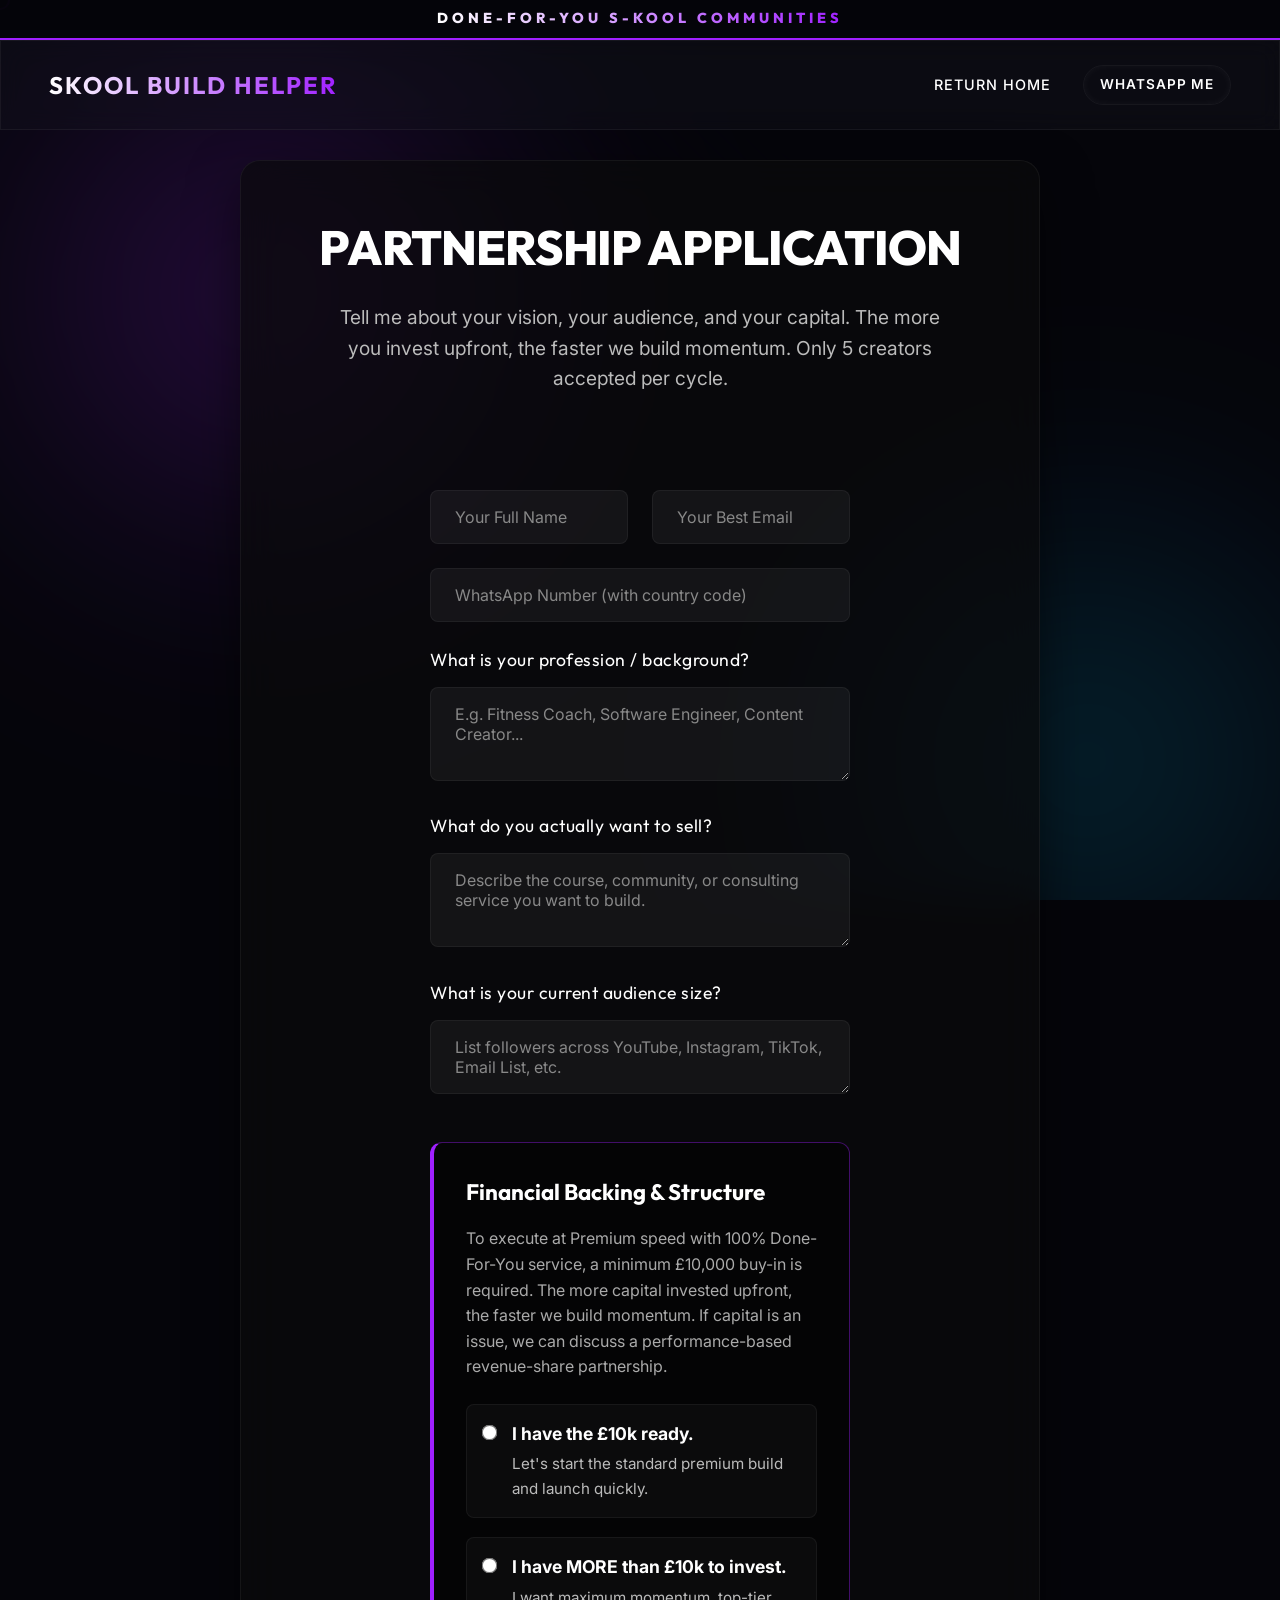
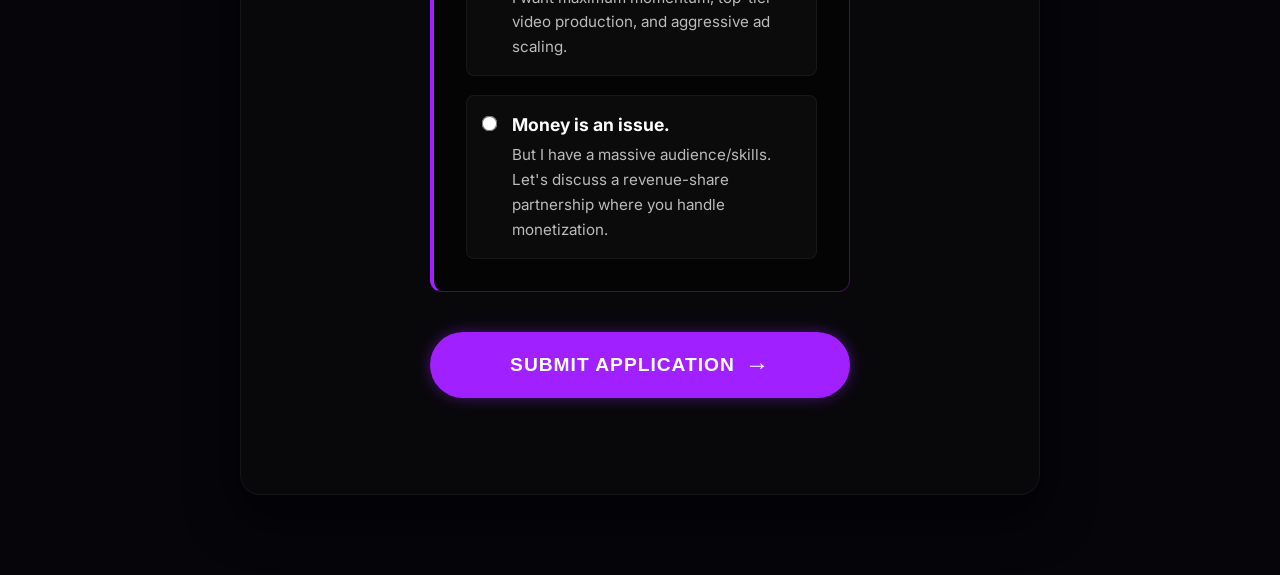
==== commit 8fc45957: "Update layout: explicit fixed top banner, massive shiny text for 'my goal.', scaled up 'we build it." ====
--- a/apply.html
+++ b/apply.html
@@ -23,14 +23,17 @@
   <div class="cursor"></div>
 
   <!-- Navigation -->
-  <nav class="desktop-nav glass" style="display: flex; justify-content: space-between; align-items: center; padding: 1.5rem 3rem; position: fixed; width: 100%; top: 0; z-index: 1000; border-bottom: 1px solid var(--glass-border);">
+  <div class="top-announcement-banner" style="position: fixed; top: 0; left: 0; width: 100%; height: 40px; background: rgba(5, 5, 10, 0.98); z-index: 10000; display: flex; align-items: center; justify-content: center; border-bottom: 2px solid var(--accent-color);">
+    <span class="glowing-subtitle" style="font-size: 0.9rem; letter-spacing: 4px; font-weight: 800; font-family: var(--font-heading); text-transform: uppercase;">
+      DONE-FOR-YOU S-KOOL COMMUNITIES
+    </span>
+  </div>
+
+  <nav class="desktop-nav glass" style="display: flex; justify-content: space-between; align-items: center; padding: 1.5rem 3rem; position: fixed; width: 100%; top: 40px; z-index: 1000; border-bottom: 1px solid var(--glass-border);">
     <div class="logo">
       <h2 style="margin: 0; font-family: var(--font-heading); color: #fff; font-size: 1.5rem; letter-spacing: 2px;">SKOOL BUILD HELPER</h2>
     </div>
-    
-    <span class="glowing-subtitle hide-mobile" style="font-size: 0.8rem; letter-spacing: 3px; font-weight: 700; font-family: var(--font-heading); text-transform: uppercase; flex-grow: 1; text-align: center;">
-      DONE-FOR-YOU S-KOOL COMMUNITIES
-    </span>
+
     <ul class="nav-links" style="list-style: none; display: flex; gap: 2rem; margin: 0; padding: 0; align-items: center;">
       <li><a href="index.html" style="color: #fff; text-decoration: none; font-weight: 500; letter-spacing: 1px; transition: color 0.3s ease;">RETURN HOME</a></li>
       <li><a href="https://wa.me/447538068550" class="btn btn-outline" style="border-width: 1px; padding: 0.5rem 1rem;">WHATSAPP ME</a></li>
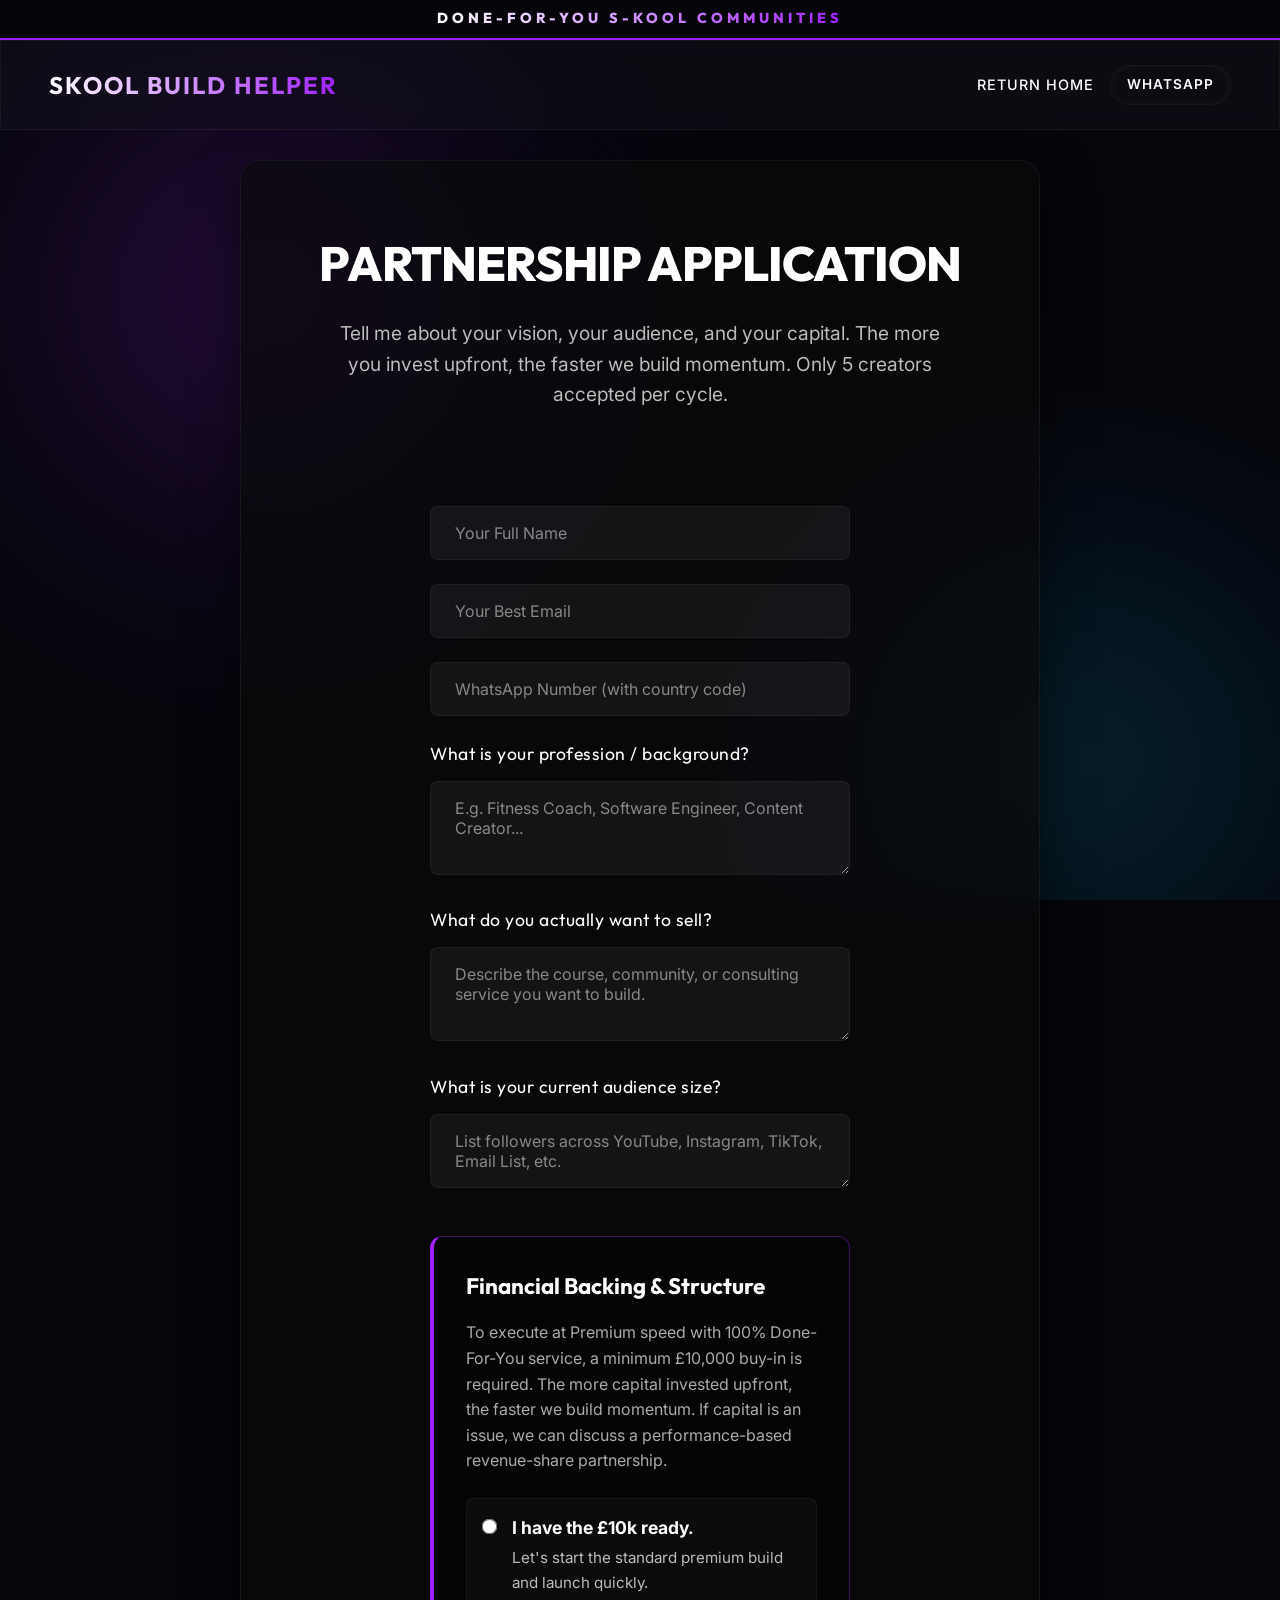
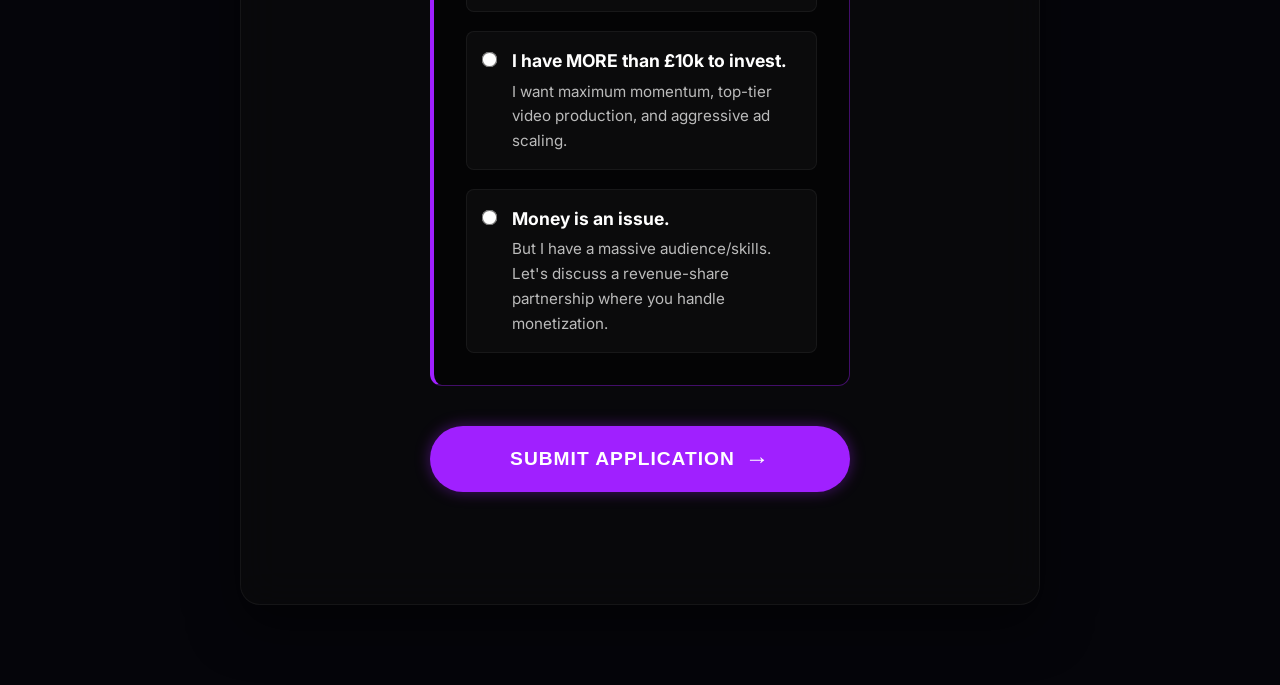
==== commit e06d02f9: "Fix responsive layout for apply.html and index.html (grids, inputs, button paddings)" ====
--- a/apply.html
+++ b/apply.html
@@ -34,16 +34,16 @@
       <h2 style="margin: 0; font-family: var(--font-heading); color: #fff; font-size: 1.5rem; letter-spacing: 2px;">SKOOL BUILD HELPER</h2>
     </div>
 
-    <ul class="nav-links" style="list-style: none; display: flex; gap: 2rem; margin: 0; padding: 0; align-items: center;">
+    <ul class="nav-links keep-mobile" style="list-style: none; display: flex; gap: 1rem; margin: 0; padding: 0; align-items: center;">
       <li><a href="index.html" style="color: #fff; text-decoration: none; font-weight: 500; letter-spacing: 1px; transition: color 0.3s ease;">RETURN HOME</a></li>
-      <li><a href="https://wa.me/447538068550" class="btn btn-outline" style="border-width: 1px; padding: 0.5rem 1rem;">WHATSAPP ME</a></li>
+      <li><a href="https://wa.me/447538068550" class="btn btn-outline" style="border-width: 1px; padding: 0.5rem 1rem;">WHATSAPP</a></li>
     </ul>
   </nav>
 
   <main style="padding-top: 10rem; padding-bottom: 5rem; min-height: 100vh; display: flex; align-items: center; justify-content: center;">
     <div class="container" style="width: 100%; max-width: 1200px; margin: 0 auto; padding: 0 2rem;">
       
-      <div class="glass-card section-card slide-up visible" style="max-width: 800px; margin: 0 auto; padding: 3rem; background: rgba(10, 10, 12, 0.7); backdrop-filter: blur(20px); -webkit-backdrop-filter: blur(20px); border: 1px solid var(--glass-border); border-radius: 20px; box-shadow: 0 20px 50px rgba(0,0,0,0.5);">
+      <div class="glass-card section-card slide-up visible" style="max-width: 800px; margin: 0 auto; background: rgba(10, 10, 12, 0.7); backdrop-filter: blur(20px); -webkit-backdrop-filter: blur(20px); border: 1px solid var(--glass-border); border-radius: 20px; box-shadow: 0 20px 50px rgba(0,0,0,0.5);">
         <div style="text-align: center; margin-bottom: 3rem;">
           <h2 class="section-title" style="font-size: 3rem; font-family: var(--font-heading); font-weight: 800; letter-spacing: -1px; margin-bottom: 1rem; color: #fff;">PARTNERSHIP <span style="color: var(--accent-light);">APPLICATION</span></h2>
           <p style="color: #bbb; font-size: 1.2rem; line-height: 1.6; max-width: 600px; margin: 0 auto;">Tell me about your vision, your audience, and your capital. The more you invest upfront, the faster we build momentum. Only 5 creators accepted per cycle.</p>
@@ -52,7 +52,7 @@
         <form class="waitlist-form" action="https://formsubmit.co/your-email-here" method="POST" style="display: flex; flex-direction: column; gap: 1.5rem;">
           
           <!-- Basic Info -->
-          <div style="display: grid; grid-template-columns: 1fr 1fr; gap: 1.5rem;">
+          <div style="display: grid; grid-template-columns: repeat(auto-fit, minmax(280px, 1fr)); gap: 1.5rem;">
             <input type="text" name="name" class="form-input" placeholder="Your Full Name" required style="width: 100%; padding: 1rem 1.5rem; background: rgba(255, 255, 255, 0.05); border: 1px solid var(--glass-border); border-radius: 8px; color: #fff; font-family: var(--font-body); outline: none; transition: border-color 0.3s ease;">
             <input type="email" name="email" class="form-input" placeholder="Your Best Email" required style="width: 100%; padding: 1rem 1.5rem; background: rgba(255, 255, 255, 0.05); border: 1px solid var(--glass-border); border-radius: 8px; color: #fff; font-family: var(--font-body); outline: none; transition: border-color 0.3s ease;">
           </div>
--- a/styles.css
+++ b/styles.css
@@ -616,7 +616,9 @@
   background: rgba(0, 0, 0, 0.4);
   color: #fff;
   font-family: var(--font-body);
-  font-size: 1rem;
+  font-size: 16px !important;
+  appearance: none;
+  -webkit-appearance: none;
   outline: none;
   transition: all 0.3s ease;
 }
@@ -809,8 +811,42 @@
   .glass-card {
     padding: 2.5rem 1.5rem;
   }
-  .nav-links {
+  .container {
+    padding: 0 1.2rem;
+  }
+  .waitlist-form {
+    padding: 1.5rem 1rem !important;
+  }
+  .logo {
+    font-size: 1.2rem;
+  }
+  .section-title {
+    font-size: 2rem !important;
+  }
+  .hero-actions .btn {
+    padding: 1rem 1.5rem !important;
+  }
+  .form-submit {
+    padding: 1rem !important;
+    font-size: 1rem !important;
+  }
+  .nav-links:not(.keep-mobile) {
     display: none;
+  }
+  .keep-mobile {
+    display: flex !important;
+    flex-wrap: wrap;
+    gap: 1rem !important;
+    justify-content: center;
+  }
+  .desktop-nav {
+    padding: 1rem !important;
+    flex-direction: column;
+    gap: 0.5rem;
+  }
+  .top-announcement-banner span {
+    font-size: 0.65rem !important;
+    letter-spacing: 2px !important;
   }
   .hide-mobile {
     display: none !important;
